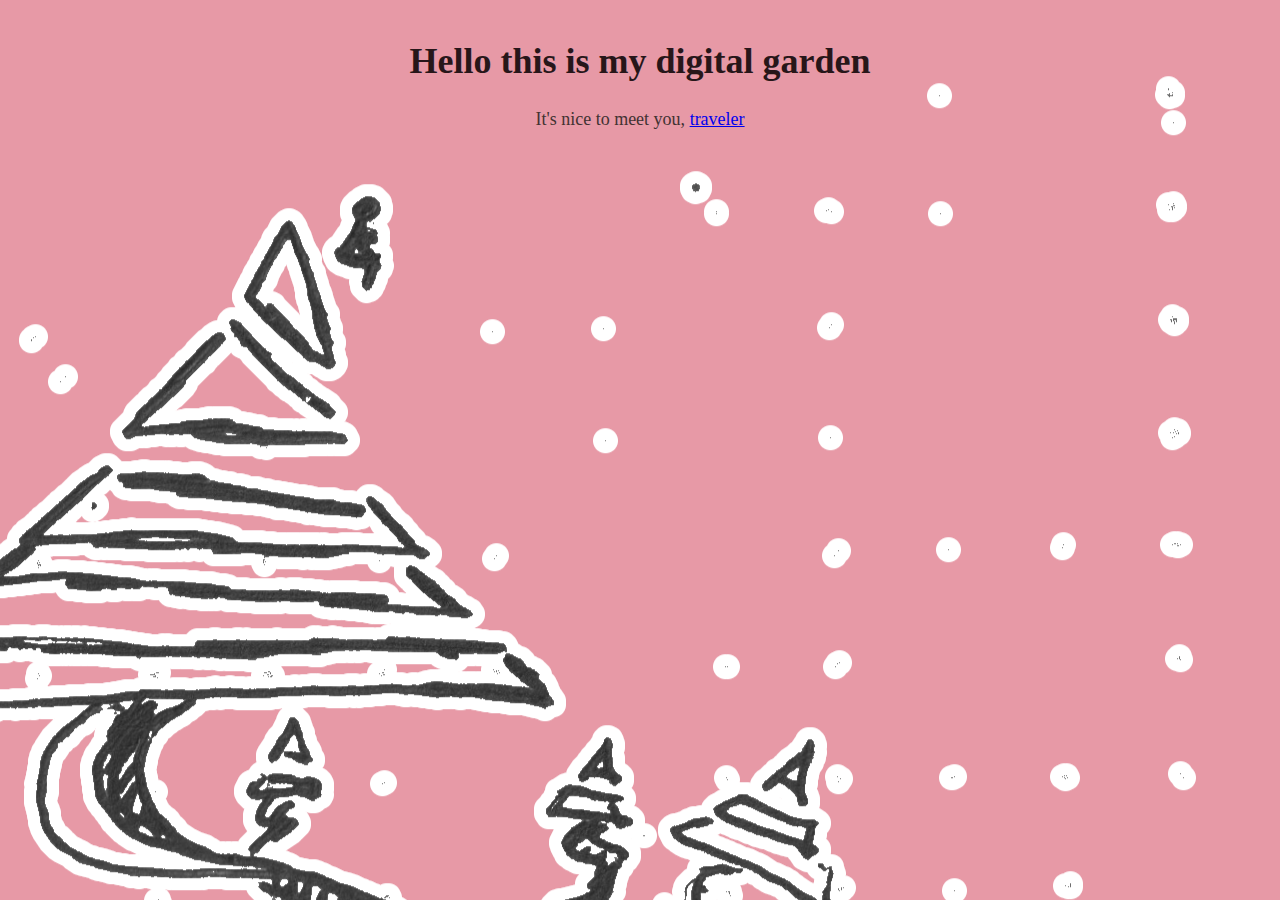
==== index.html @ b778b38c "Goal: get fish to swim on screen" ====
<!DOCTYPE html>
<head>
    <title> Ava's Digital Garden </title>
    <link rel="stylesheet" href="styles.css">
</head>
<body>
    <h1> Hello this is my digital garden </h1>
    <p> It's nice to meet you, <a href="/fishy.html">traveler</a></p>
    <!-- <p>Pressgang to go on account walk the plank Spanish Main square-rigged bilge rat hardtack stern hogshead grapple. Execution dock square-rigged strike colors haul wind rigging lookout coffer flogging ye hang the jib. Rope's end Gold Road keelhaul Jack Tar measured fer yer chains lugsail yard Barbary Coast gaff bilge rat.</p>
    <p>Jury mast furl swing the lead rum flogging yo-ho-ho matey American Main lugger pirate. Maroon lugsail keel mizzen scallywag overhaul booty ye black spot gunwalls. Gally hempen halter fluke Privateer tender salmagundi scourge of the seven seas bilge rat topsail pirate.</p>
    <p>Six pounders snow yo-ho-ho rutters lad lanyard galleon ahoy mizzenmast mutiny. Flogging Sail ho ho code of conduct nipper gangplank barkadeer topmast spyglass yo-ho-ho. To go on account chase guns Letter of Marque loaded to the gunwalls parley yawl code of conduct salmagundi pillage list.</p> -->
</body>
</html>
---- styles.css ----
body {
    background-color: rgb(231, 153, 166);
    background-image: url("images/fractalTree.png");
    background-position: right;
    background-size: 40% auto contain;
    background-repeat: no-repeat;
    font-family: fantasy;
    text-align: center;
    margin: 40px auto;
    max-width: 650px;
    line-height: 1.4;
    color: rgb(66, 50, 50);
    font-size: 18px;
    padding: 0 10px;
}

h1 {
    color:rgb(39, 22, 25);
    line-height: 1.2;
}
link {
    color:rgb(39, 22, 25);
}
#fish {
    height: auto;
    width: 40%;
    float: right;
}
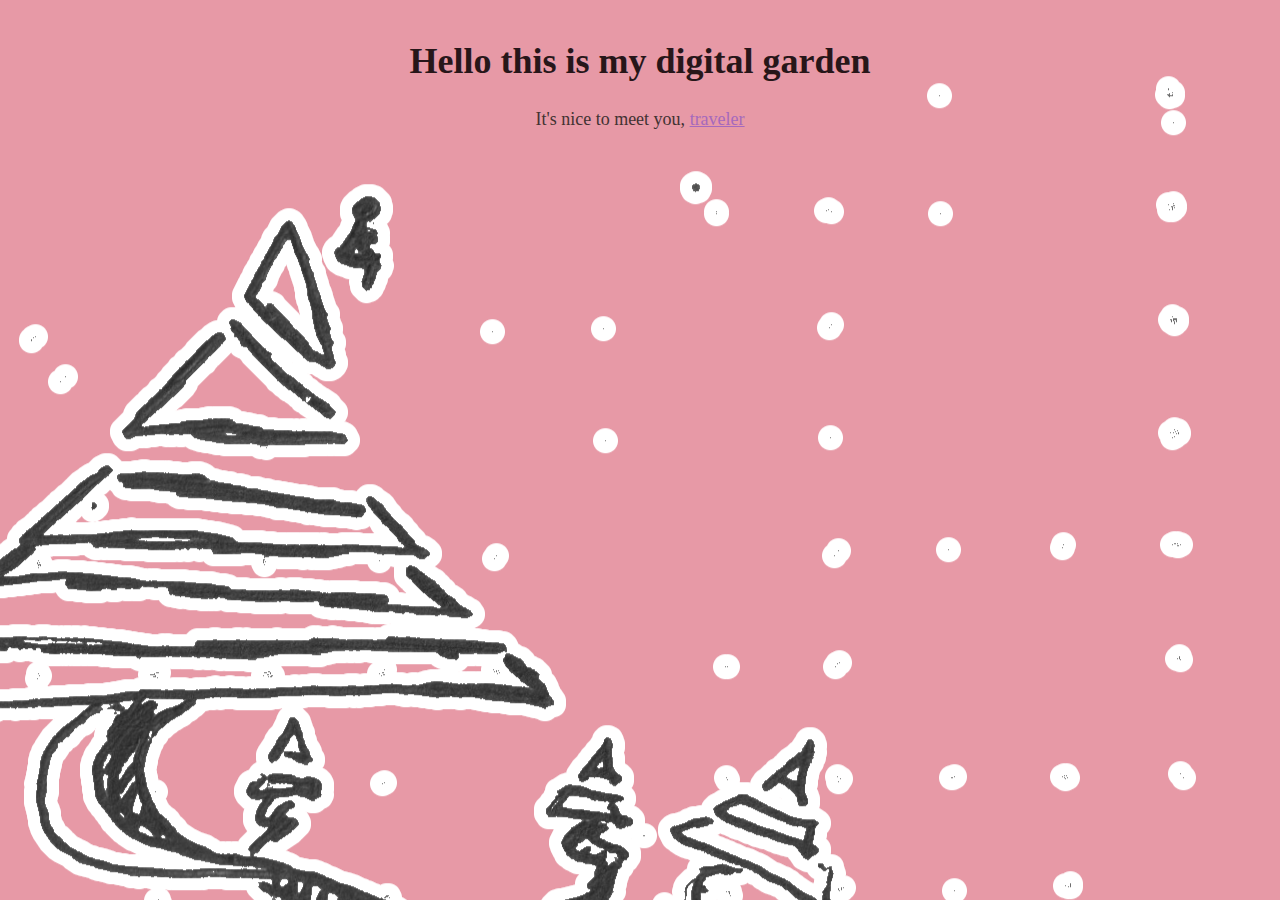
==== commit c866547e: "Add root folder to see if github pages works" ====
--- a/index.html
+++ b/index.html
@@ -5,9 +5,16 @@
 </head>
 <body>
     <h1> Hello this is my digital garden </h1>
-    <p> It's nice to meet you, <a href="/fishy.html">traveler</a></p>
+    <p> It's nice to meet you, <a href="./fishy.html">traveler</a></p>
     <!-- <p>Pressgang to go on account walk the plank Spanish Main square-rigged bilge rat hardtack stern hogshead grapple. Execution dock square-rigged strike colors haul wind rigging lookout coffer flogging ye hang the jib. Rope's end Gold Road keelhaul Jack Tar measured fer yer chains lugsail yard Barbary Coast gaff bilge rat.</p>
     <p>Jury mast furl swing the lead rum flogging yo-ho-ho matey American Main lugger pirate. Maroon lugsail keel mizzen scallywag overhaul booty ye black spot gunwalls. Gally hempen halter fluke Privateer tender salmagundi scourge of the seven seas bilge rat topsail pirate.</p>
     <p>Six pounders snow yo-ho-ho rutters lad lanyard galleon ahoy mizzenmast mutiny. Flogging Sail ho ho code of conduct nipper gangplank barkadeer topmast spyglass yo-ho-ho. To go on account chase guns Letter of Marque loaded to the gunwalls parley yawl code of conduct salmagundi pillage list.</p> -->
 </body>
+<script>
+    let one = 1
+    let two = 2
+    console.log(true ? typeof one : two)
+    console.log("hello, world!")
+    console.log(`hello \n${typeof "5" + 5}`)
+</script>
 </html>--- a/styles.css
+++ b/styles.css
@@ -1,4 +1,6 @@
 body {
+    /* height: 100vh;
+    width: 100vh; */
     background-color: rgb(231, 153, 166);
     background-image: url("images/fractalTree.png");
     background-position: right;
@@ -14,15 +16,55 @@
     padding: 0 10px;
 }
 
+#whatever {
+    background-image: url("images/Gnarly.png");
+    height: 100vh;
+    width: 100vh;
+    background-size: 50%;
+}
+
+#paragraph {
+    text-align: left;
+}
+
 h1 {
     color:rgb(39, 22, 25);
     line-height: 1.2;
 }
-link {
-    color:rgb(39, 22, 25);
+
+a {
+    color: #A569BD;
 }
+
+a:hover {
+    color: #000000;
+}
+
 #fish {
     height: auto;
-    width: 40%;
-    float: right;
+    width: 25%;
+    top: right;
+    position: fixed;
+}
+#seaweed {
+    top: 1;
+    position: fixed;
+    height: auto;
+    width: 25%;
+}
+#pagecontainer {
+    height: 100%;
+    display: flex;
+    justify-content: center;
+    align-items: center;
+}
+
+#fishdescription {
+    display: flex;
+    border-radius: 15px;
+    background-color: pink;
+    height: 50%;
+    align-items: center;
+    height: fit-content;
+    padding: 10px;
 }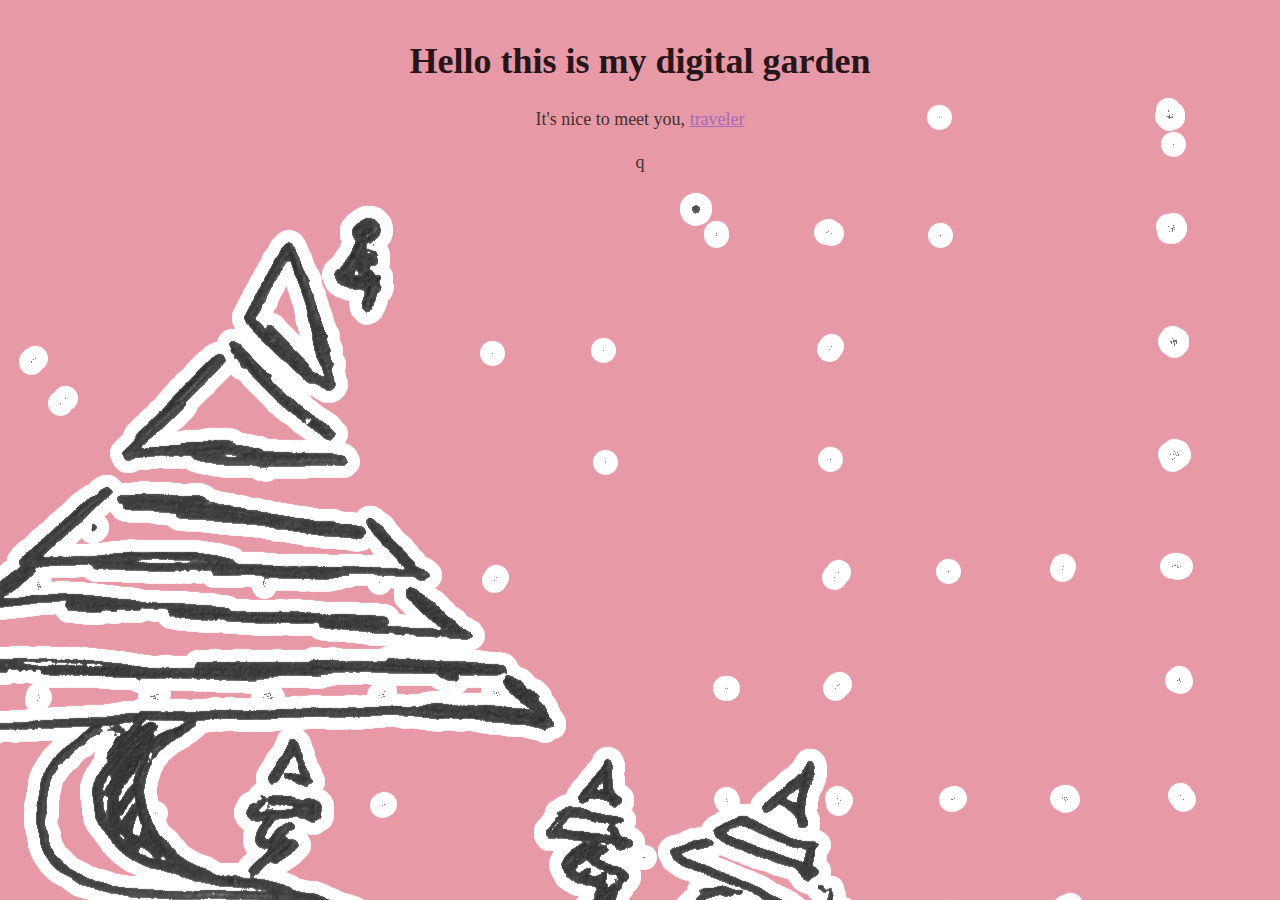
==== commit 8aff37d0: "Change background size to contain on 'whatever' page: makes it look really cool with left reflection" ====
--- a/index.html
+++ b/index.html
@@ -5,16 +5,50 @@
 </head>
 <body>
     <h1> Hello this is my digital garden </h1>
-    <p> It's nice to meet you, <a href="./fishy.html">traveler</a></p>
-    <!-- <p>Pressgang to go on account walk the plank Spanish Main square-rigged bilge rat hardtack stern hogshead grapple. Execution dock square-rigged strike colors haul wind rigging lookout coffer flogging ye hang the jib. Rope's end Gold Road keelhaul Jack Tar measured fer yer chains lugsail yard Barbary Coast gaff bilge rat.</p>
-    <p>Jury mast furl swing the lead rum flogging yo-ho-ho matey American Main lugger pirate. Maroon lugsail keel mizzen scallywag overhaul booty ye black spot gunwalls. Gally hempen halter fluke Privateer tender salmagundi scourge of the seven seas bilge rat topsail pirate.</p>
-    <p>Six pounders snow yo-ho-ho rutters lad lanyard galleon ahoy mizzenmast mutiny. Flogging Sail ho ho code of conduct nipper gangplank barkadeer topmast spyglass yo-ho-ho. To go on account chase guns Letter of Marque loaded to the gunwalls parley yawl code of conduct salmagundi pillage list.</p> -->
+    <p> It's nice to meet you, <a href="/fishy.html">traveler</a></p>q
 </body>
 <script>
-    let one = 1
-    let two = 2
-    console.log(true ? typeof one : two)
     console.log("hello, world!")
-    console.log(`hello \n${typeof "5" + 5}`)
+    // FizzBuzz
+    for (let i = 0; i <= 100; i++) {
+        divThree = (i % 3 == 0);
+        divFive = (i % 5 == 0);
+        if (divThree && divFive) {
+            console.log("Fizzbuzz")
+        }
+        else if (divThree) {
+            console.log("Fizz")
+        }
+        else if (divFive) {
+            console.log("Buzz")
+        }
+        else {
+            console.log(i)
+        }
+    }
+    /*
+    #
+    ##
+    ###
+    ####
+    #####
+    ######
+    */
+    hash = "#"
+    for (let i = 0; i < 7; i++) {
+        console.log(hash)
+        hash += "#"
+    }
+    // Chessboard
+    let size = 30, str = "", newChar = " ";
+    for (let i = 0; i < size; i++) {
+        for (let j = 0; j < size; j++) {
+            str += newChar;
+            if (newChar == " " ? newChar = "#" : newChar = " ");
+        }
+        if (newChar == " " ? newChar = "#" : newChar = " ");
+        str += "\n";
+    }
+    console.log(str);
 </script>
 </html>--- a/styles.css
+++ b/styles.css
@@ -20,11 +20,18 @@
     background-image: url("images/Gnarly.png");
     height: 100vh;
     width: 100vh;
-    background-size: 50%;
+    background-size: contain;
+    background-repeat: repeat-x;
+    -webkit-box-reflect: left 20px;
+    background-attachment: fixed;
 }
 
 #paragraph {
     text-align: left;
+    background-color: beige;
+    border-radius: 25px;
+    padding: 10px;
+    margin-bottom: 20px;
 }
 
 h1 {
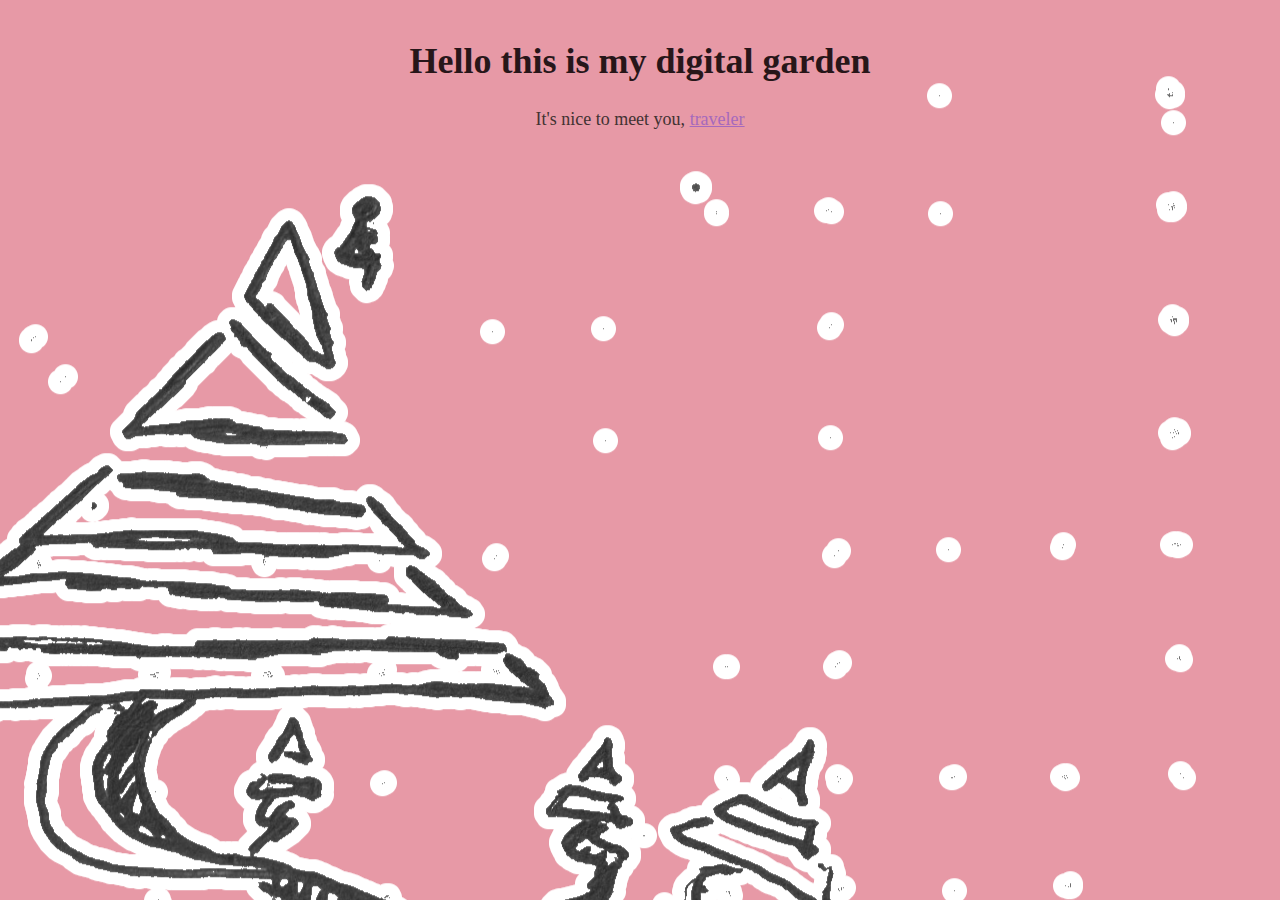
==== commit 62ac9a09: "Add sparkle emoji that follows mouse on animate.html" ====
--- a/index.html
+++ b/index.html
@@ -5,7 +5,7 @@
 </head>
 <body>
     <h1> Hello this is my digital garden </h1>
-    <p> It's nice to meet you, <a href="/fishy.html">traveler</a></p>q
+    <p> It's nice to meet you, <a href="/fishy.html">traveler</a></p>
 </body>
 <script>
     console.log("hello, world!")
@@ -40,15 +40,51 @@
         hash += "#"
     }
     // Chessboard
-    let size = 30, str = "", newChar = " ";
+    let size = 8, str = "", newChar = " ";
     for (let i = 0; i < size; i++) {
         for (let j = 0; j < size; j++) {
             str += newChar;
-            if (newChar == " " ? newChar = "#" : newChar = " ");
+            if (newChar == " " ? newChar = "o" : newChar = " ");
         }
-        if (newChar == " " ? newChar = "#" : newChar = " ");
+        if (newChar == " " ? newChar = "o" : newChar = " ");
         str += "\n";
     }
     console.log(str);
+
+    // Minimum 
+    let mini = (a, b) => (a < b ? a : b); // I'm a fucking Java pro dude
+    console.log("Smallest number between 3 and 4 is: " + mini(3, 4));
+
+    // Counting capital B's in word
+    let countBs = string => countChar(string, "B");
+
+    function countChar(string, char) {
+        let count = 0, length = string.length;
+        for (let i = 0; i < length; i++) {
+            if (string[i] === char) {
+                count++
+            }
+        }
+        return count;
+    }
+    console.log("There is " + countBs("Beelzebub") + " capital B in Beelzebub!");
+
+function isEven(n) {
+    // 0 even
+    // 1 odd
+    // otherwise, evenness same as n - 2
+        // see if n - 2 is even, then return that answer?
+    if (n == 0) {
+        return true;
+    }
+    else if (n == 1) {
+        return false;
+    }
+    else {
+        return isEven(n - 2);
+    }
+}
+console.log("2 is even:  " + isEven(2));
+console.log("3 is even:  " + isEven(100));
 </script>
 </html>--- a/styles.css
+++ b/styles.css
@@ -74,4 +74,10 @@
     align-items: center;
     height: fit-content;
     padding: 10px;
+}
+
+.follow {
+ position: fixed;
+ left: 0;
+ top: 0;
 }